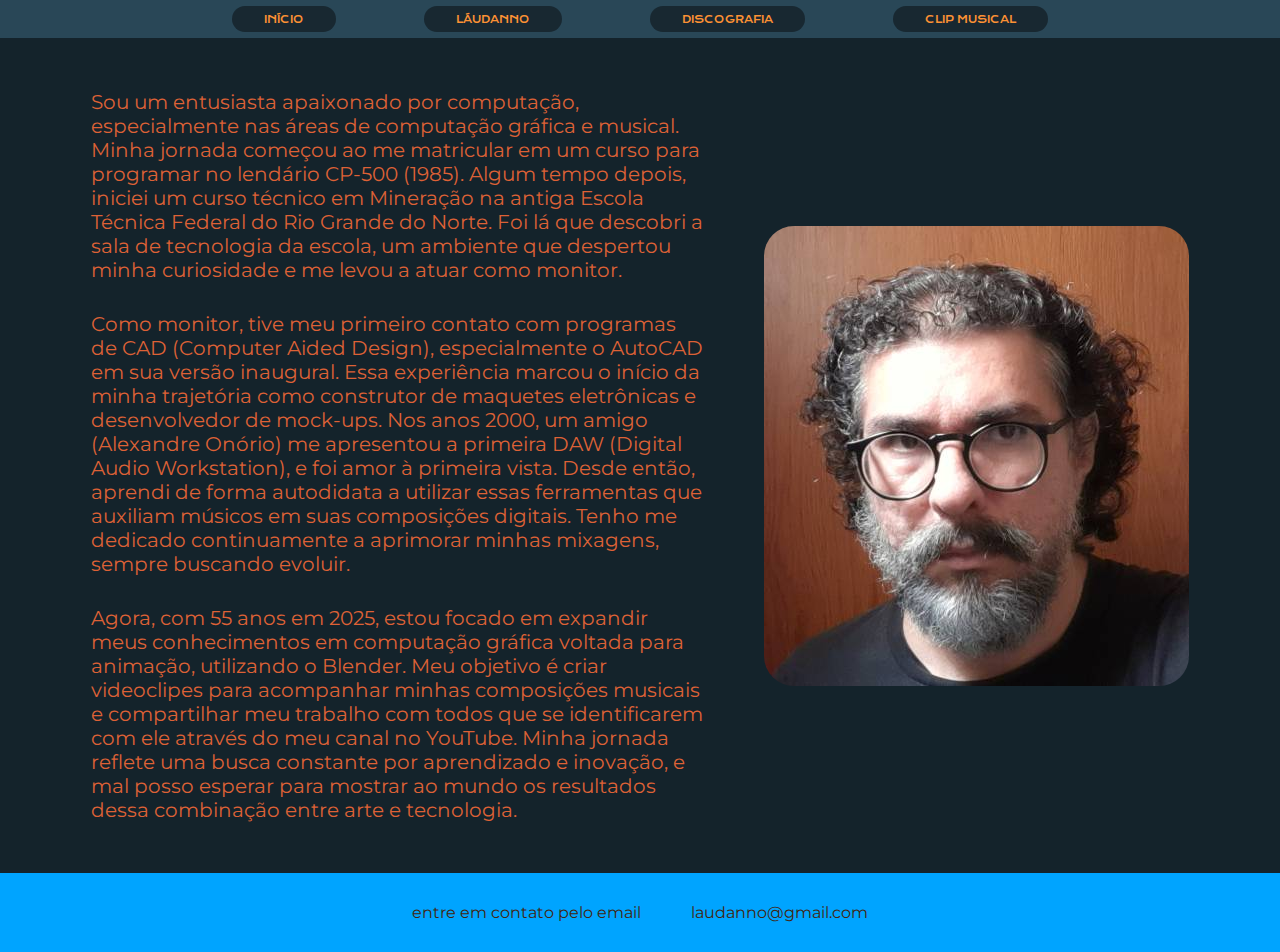
==== about.html @ c01ce696 "Add files via upload" ====
<!DOCTYPE html>
<html lang="pt-br">
    <head>
        <meta charset="UTF-8"> 
        <meta http-equiv="X-UA-Compatible" content="IE=edge">
        <meta name="viewport" content="width=device-width, initial-scale=1.0">
        <link <link rel="stylesheet" href="styles/style.css">
        <link <link rel="stylesheet" href="styles/about_style.css">

        <title>Láudanno</title>
    </head>
    <body>
    <header class="header">
        <nav class="nav">
           <a class="nav__menu" href="index.html">INÍCIO</a>
           <a class="nav__menu" href="about.html">LÁUDANNO</a>
           <a class="nav__menu" href="discografia.html">DISCOGRAFIA</a>
           <a class="nav__menu" href="clipmusical.html">CLIP MUSICAL</a>
        </nav>
    </header>
    <main class="main__about">
        <section class="section__about">
            <p>
                Sou um entusiasta apaixonado por computação, especialmente nas áreas de computação gráfica e musical. Minha jornada começou ao me matricular em um curso para programar no lendário CP-500 (1985). Algum tempo depois, iniciei um curso técnico em Mineração na antiga Escola Técnica Federal do Rio Grande do Norte. Foi lá que descobri a sala de tecnologia da escola, um ambiente que despertou minha curiosidade e me levou a atuar como monitor.
            </p>
            <P>
                Como monitor, tive meu primeiro contato com programas de CAD (Computer Aided Design), especialmente o AutoCAD em sua versão inaugural. Essa experiência marcou o início da minha trajetória como construtor de maquetes eletrônicas e desenvolvedor de mock-ups. Nos anos 2000, um amigo (Alexandre Onório) me apresentou a primeira DAW (Digital Audio Workstation), e foi amor à primeira vista. Desde então, aprendi de forma autodidata a utilizar essas ferramentas que auxiliam músicos em suas composições digitais. Tenho me dedicado continuamente a aprimorar minhas mixagens, sempre buscando evoluir.
            </P>
            <P>
                Agora, com 55 anos em 2025, estou focado em expandir meus conhecimentos em computação gráfica voltada para animação, utilizando o Blender. Meu objetivo é criar videoclipes para acompanhar minhas composições musicais e compartilhar meu trabalho com todos que se identificarem com ele através do meu canal no YouTube. Minha jornada reflete uma busca constante por aprendizado e inovação, e mal posso esperar para mostrar ao mundo os resultados dessa combinação entre arte e tecnologia.
            </P>
        </section>
        <section class="section__about__foto">
            <img class="foto" src="imagens/laudanno_fotopage.jpg" alt="Foto do Láudanno">
        </section>
    </main>
    <footer class="rodape">
        <div>entre em contato pelo email</div><div>laudanno@gmail.com</div>
    </footer>
</body>
</html>
---- styles/style.css ----
@import url('https://fonts.googleapis.com/css2?family=Krona+One&family=Montserrat:ital,wght@0,100..900;1,100..900&display=swap');

:root{
    --pri-bg: #14232b;
    --sec-bg: #294757;
    --azulclaro: #00A4FF;
    --azuldois: #37A3DC;
    --laranja: #FF9100;
    --marrom: #dd6136;
    --navmenu: #182831;
    --navmenu-carac: #fc9134;
    --navmenu-color-hover: #41250e;}

* {
    margin: 0;
    padding: 0;
    text-decoration: none;
}
body{
    /* height: 100vh; */
    box-sizing: border-box;
    background-color: var(--pri-bg);
    color: var(--marrom);
}

/*                                                  CABEÇALHO */
.header{
    background-color: var(--sec-bg);
    font-size: 0.63rem;
    font-family: "Krona One", sans-serif;
    font-weight: 400;
    font-style: normal;

}

.nav{
    display: flex;
    justify-content: center;
    gap: 7%;
    padding: 0.5%;
}

.nav__menu{
    background-color: var(--navmenu);
    color: var(--navmenu-carac);
    padding: 0.5% 2.5%;
    border-radius: 20px;
}

.nav__menu:hover{
    background-color: var(--azulclaro);
    color: var(--navmenu-color-hover);
    padding: 0.5% 2.5%;
    border-radius: 20px;
}
/*                                                       FIM DO CABEÇALHO */

.titulo-destaque {
    color: var(--azulclaro);
}

.apresentacao {
    padding: 4.2% 5%;
    display: flex;
    align-items: center;
    justify-content: center;
    gap: 3.7%;
}

.apresentacao__conteudo {
    width: 615px;
    display: flex;
    flex-direction: column;
    gap: 30px;
}

.apresentacao__conteudo__titulo {
    font-size: 2.25rem;
    font-family: "Krona One", sans-serif;
    font-weight: 400;
    font-style: normal;
   
}

.apresentacao__conteudo__paragrafo {
    font-size: 1.63rem;
    font-family: "Montserrat", sans-serif;
    font-optical-sizing: auto;
    font-weight: 400;
    font-style: normal;
}

.apresentacao__botoes {
    display: flex;
    flex-direction: column;
    align-items: center;
    justify-content: space-between;
    gap: 20px;
}

.botoes__estilo {
    display: flex;
    justify-content: center;
    gap: 20px;
    background-color: var(--azulclaro);
    width: 280px;
    text-align: center;
    border-radius: 16px;
    font-size: 1.38rem;
    font-family: "Krona One", sans-serif;
    font-weight: 400;
    font-style: normal;
    padding: 22px 0;
    color: #233B48;
}

.botoes__estilo:hover{
    background-color: #233B48;
    color: #FF9100;
}
.section__foto{
    display: flex;
    justify-content: center;
}
.foto{
    width: 100%;
    border-radius: 30px;
}
.fonte__subtitulo{
    font-size: 1.25rem;
    font-family: "Krona One", sans-serif;
    font-weight: 400;
    font-style: normal;
}

.rodape{
    display: flex;
    justify-content: center;
    gap: 50px;
    padding: 30px;
    background-color: var(--azulclaro);
    color: var(--navmenu-color-hover);
    font-family: "Montserrat", sans-serif;
    font-optical-sizing: auto;
    font-weight: 400;
}

@media (max-width: 1000px) {
    .nav{
        gap: 4%;
        padding: 3.5%;
        text-align: center;
    }
    .nav__menu{
        font-size: 0.5rem;
        padding: 12px 5px;
    }
    .nav__menu:hover{
        font-size: 0.5rem;
        padding: 12px 5px;
    }

    
    .apresentacao {
        flex-direction: column-reverse;
    }
    .apresentacao__conteudo{
        /* width: 340px; */
        width: auto;
        gap: 14px;
    }
    .apresentacao__conteudo__titulo {
        font-size: 1.6rem;
    }
    .apresentacao__conteudo__paragrafo {
        font-size: 1.3rem;
    }
    .foto{
        width: 50%;
    }
}
---- styles/about_style.css ----
.main__about{
    padding: 4% 5%;
    display: flex;
    align-items: center;
    justify-content: center;
    gap: 5%;
}
.section__about{
    width: 615px;
    display: flex;
    flex-direction: column;
    gap: 30px;
}
.section__about__foto{
    display: flex;
    justify-content: center;
}

p{
    font-size: 1.25rem;
    font-family: "Montserrat", sans-serif;
    font-optical-sizing: auto;
    font-weight: 400;
    font-style: normal;
}

@media (max-width: 1000px) {
    .main__about{
        flex-direction: column-reverse;
    }
    .section__about{
        width: auto;
        gap: 16px;
    }
}
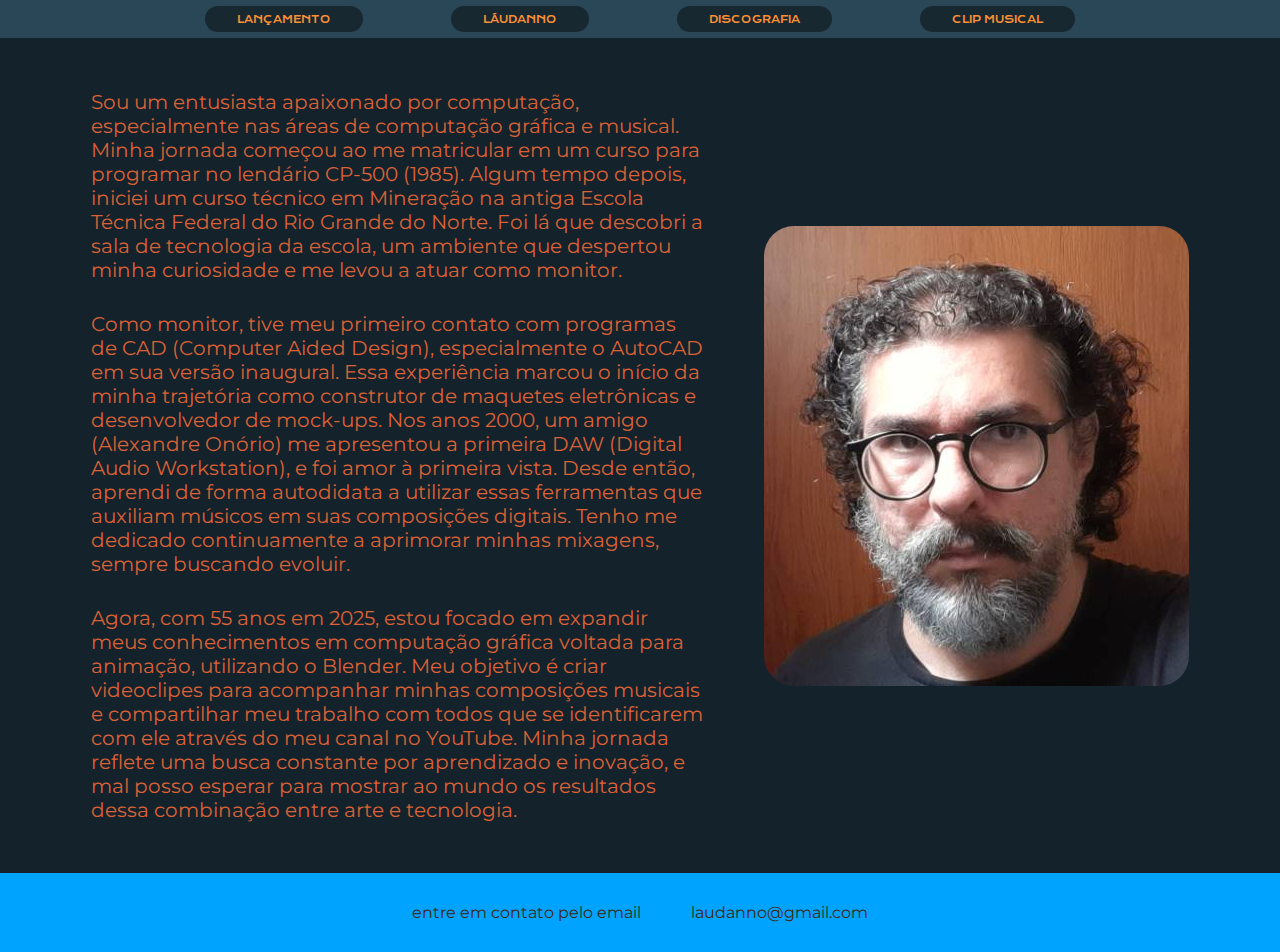
==== commit e4e2ab4a: "Update about.html" ====
--- a/about.html
+++ b/about.html
@@ -12,7 +12,7 @@
     <body>
     <header class="header">
         <nav class="nav">
-           <a class="nav__menu" href="index.html">INÍCIO</a>
+           <a class="nav__menu" href="index.html">LANÇAMENTO</a>
            <a class="nav__menu" href="about.html">LÁUDANNO</a>
            <a class="nav__menu" href="discografia.html">DISCOGRAFIA</a>
            <a class="nav__menu" href="clipmusical.html">CLIP MUSICAL</a>
@@ -38,4 +38,4 @@
         <div>entre em contato pelo email</div><div>laudanno@gmail.com</div>
     </footer>
 </body>
-</html>+</html>
